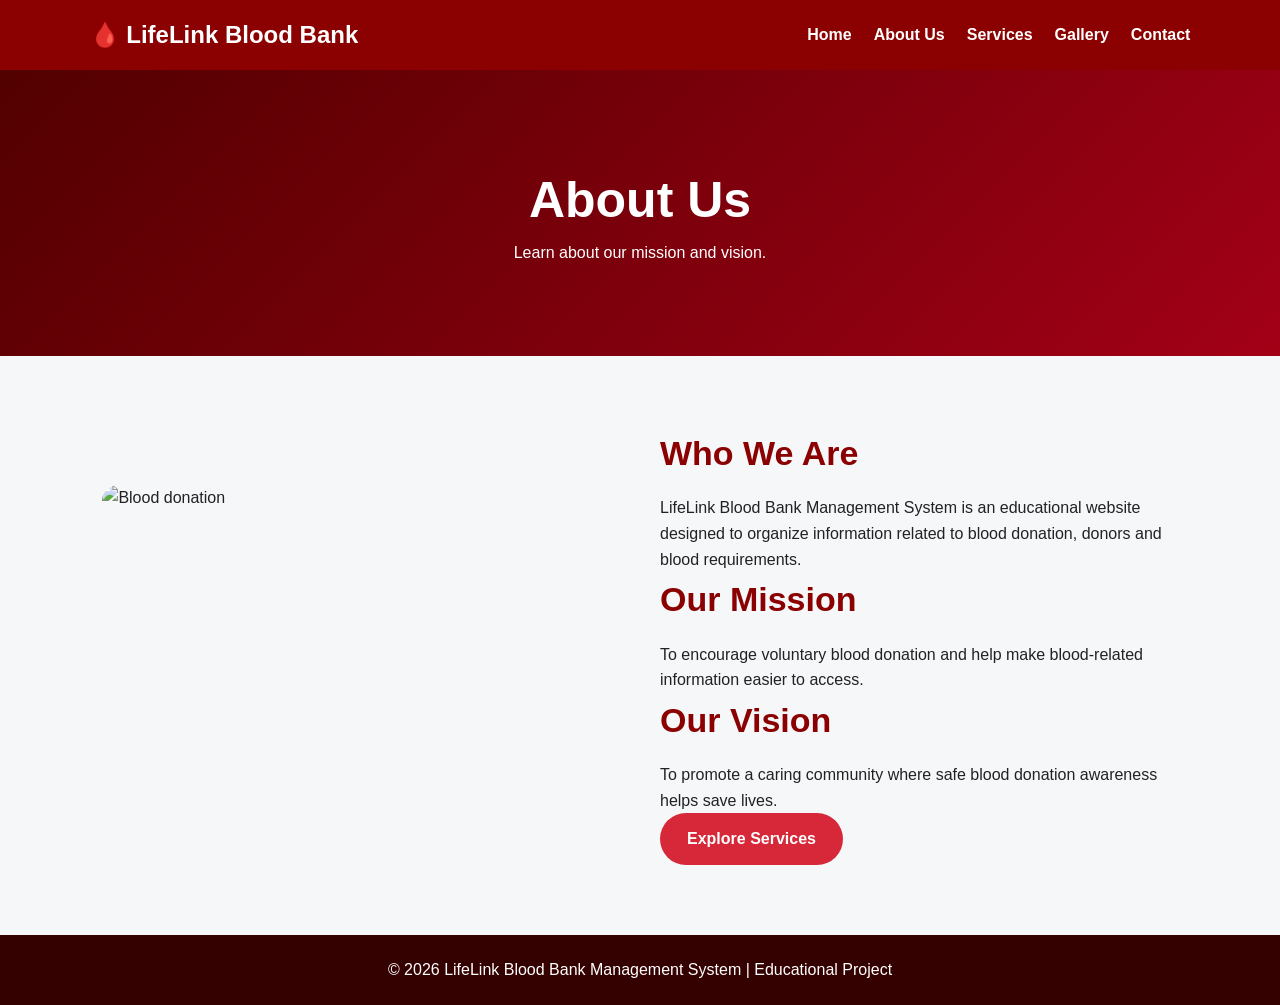
==== about.html @ 18d53e9d "Add files via upload" ====
<!DOCTYPE html><html lang="en"><head><meta charset="UTF-8"><meta name="viewport" content="width=device-width,initial-scale=1.0"><title>About Us | LifeLink</title><link rel="stylesheet" href="style.css"></head>
<body><nav>
<a class="logo" href="index.html">🩸 LifeLink Blood Bank</a>
<ul>
<li><a href="index.html">Home</a></li>
<li><a href="about.html">About Us</a></li>
<li><a href="services.html">Services</a></li>
<li><a href="gallery.html">Gallery</a></li>
<li><a href="contact.html">Contact</a></li>
</ul>
</nav><div class="page-banner"><h1>About Us</h1><p>Learn about our mission and vision.</p></div>
<section><div class="about-grid"><img src="https://images.unsplash.com/photo-1579154204601-01588f351e67?auto=format&fit=crop&w=1000&q=80" alt="Blood donation">
<div><h2>Who We Are</h2><p>LifeLink Blood Bank Management System is an educational website designed to organize information related to blood donation, donors and blood requirements.</p>
<h2>Our Mission</h2><p>To encourage voluntary blood donation and help make blood-related information easier to access.</p>
<h2>Our Vision</h2><p>To promote a caring community where safe blood donation awareness helps save lives.</p>
<a class="btn" href="services.html">Explore Services</a></div></div></section><footer>© 2026 LifeLink Blood Bank Management System | Educational Project</footer></body></html>
---- style.css ----
*{margin:0;padding:0;box-sizing:border-box;font-family:Arial,sans-serif}
html{scroll-behavior:smooth}
body{background:#f6f7f9;color:#222;line-height:1.6}
nav{background:#8b0000;padding:16px 7%;display:flex;align-items:center;justify-content:space-between;position:sticky;top:0;z-index:10}
.logo{color:#fff;font-size:24px;font-weight:700;text-decoration:none}
nav ul{display:flex;gap:22px;list-style:none;flex-wrap:wrap}
nav a{color:#fff;text-decoration:none;font-weight:600}
nav a:hover{color:#ffd0d0}
.hero{min-height:620px;display:grid;place-items:center;text-align:center;color:#fff;padding:40px 8%;background:linear-gradient(rgba(45,0,0,.68),rgba(45,0,0,.78)),url("https://images.unsplash.com/photo-1584982751601-97dcc096659c?auto=format&fit=crop&w=1600&q=80") center/cover}
.hero h1{font-size:clamp(42px,7vw,78px);max-width:1000px}
.hero p{font-size:20px;max-width:780px;margin:20px auto 30px}
.btn{display:inline-block;background:#d62839;color:#fff;border:none;border-radius:30px;padding:13px 27px;text-decoration:none;font-weight:700;cursor:pointer}
.btn:hover{background:#a90d1d}
section{padding:70px 8%}
.section-title{text-align:center;color:#8b0000;font-size:38px;margin-bottom:12px}
.section-text{text-align:center;max-width:800px;margin:0 auto 40px;color:#555}
.page-banner{padding:90px 8%;text-align:center;color:#fff;background:linear-gradient(135deg,#520000,#a30016)}
.page-banner h1{font-size:50px}
.cards{display:grid;grid-template-columns:repeat(auto-fit,minmax(230px,1fr));gap:24px}
.card{background:#fff;border-radius:16px;padding:28px;text-align:center;box-shadow:0 7px 22px rgba(0,0,0,.1)}
.card:hover{transform:translateY(-5px);transition:.25s}
.icon{font-size:52px;margin-bottom:12px}
.card h3{color:#8b0000;margin-bottom:10px}
.about-grid{display:grid;grid-template-columns:1fr 1fr;gap:40px;align-items:center}
.about-grid img{width:100%;border-radius:16px;min-height:320px;object-fit:cover}
.about-grid h2{color:#8b0000;font-size:34px;margin-bottom:15px}
.gallery{display:grid;grid-template-columns:repeat(auto-fit,minmax(240px,1fr));gap:20px}
.gallery img{width:100%;height:230px;object-fit:cover;border-radius:14px;box-shadow:0 5px 15px rgba(0,0,0,.12)}
.form-section{max-width:760px;margin:auto}
.form-box{background:#fff;padding:32px;border-radius:16px;box-shadow:0 8px 24px rgba(0,0,0,.1);margin-bottom:30px}
.form-box h2{text-align:center;color:#8b0000;margin-bottom:22px}
label{display:block;font-weight:700;margin:12px 0 6px}
input,select,textarea{width:100%;padding:13px;border:1px solid #ccc;border-radius:8px;font-size:16px}
textarea{min-height:120px;resize:vertical}
.two-col{display:grid;grid-template-columns:1fr 1fr;gap:16px}
.contact-info{display:grid;grid-template-columns:repeat(auto-fit,minmax(200px,1fr));gap:20px;margin-bottom:40px}
.info-box{background:#fff;padding:24px;text-align:center;border-radius:14px;box-shadow:0 5px 15px rgba(0,0,0,.1)}
.info-box h3{color:#8b0000}
footer{background:#350000;color:#fff;text-align:center;padding:22px;margin-top:0}
.login-page{min-height:100vh;display:grid;place-items:center;padding:25px;background:linear-gradient(rgba(50,0,0,.72),rgba(20,0,0,.82)),url("https://images.unsplash.com/photo-1576091160399-112ba8d25d1d?auto=format&fit=crop&w=1600&q=80") center/cover}
.login-box{background:#fff;width:min(430px,95vw);padding:40px;border-radius:18px;text-align:center;box-shadow:0 12px 35px rgba(0,0,0,.35)}
.login-box .blood{font-size:60px}
.login-box h1{color:#8b0000}
.login-box p{color:#666;margin-bottom:20px}
.small-link{display:block;margin-top:18px;color:#8b0000;text-decoration:none;font-weight:bold}
@media(max-width:760px){nav{flex-direction:column;gap:12px}nav ul{justify-content:center;gap:12px}.about-grid{grid-template-columns:1fr}.two-col{grid-template-columns:1fr}.page-banner h1{font-size:38px}}
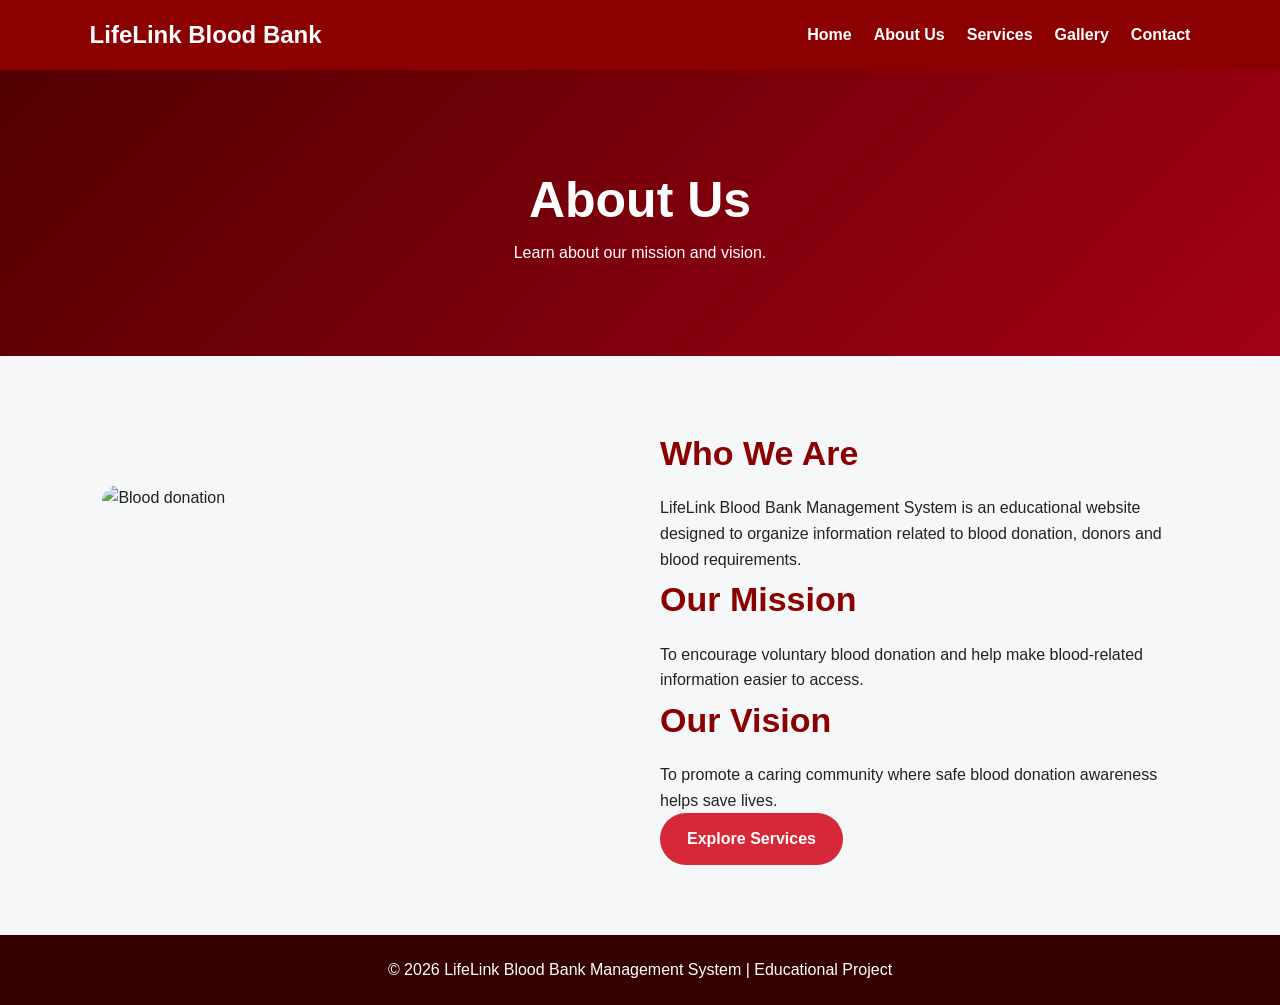
==== commit da78444a: "Remove emoji from logo link text" ====
--- a/about.html
+++ b/about.html
@@ -1,6 +1,6 @@
 <!DOCTYPE html><html lang="en"><head><meta charset="UTF-8"><meta name="viewport" content="width=device-width,initial-scale=1.0"><title>About Us | LifeLink</title><link rel="stylesheet" href="style.css"></head>
 <body><nav>
-<a class="logo" href="index.html">🩸 LifeLink Blood Bank</a>
+<a class="logo" href="index.html"> LifeLink Blood Bank</a>
 <ul>
 <li><a href="index.html">Home</a></li>
 <li><a href="about.html">About Us</a></li>
@@ -13,4 +13,4 @@
 <div><h2>Who We Are</h2><p>LifeLink Blood Bank Management System is an educational website designed to organize information related to blood donation, donors and blood requirements.</p>
 <h2>Our Mission</h2><p>To encourage voluntary blood donation and help make blood-related information easier to access.</p>
 <h2>Our Vision</h2><p>To promote a caring community where safe blood donation awareness helps save lives.</p>
-<a class="btn" href="services.html">Explore Services</a></div></div></section><footer>© 2026 LifeLink Blood Bank Management System | Educational Project</footer></body></html>+<a class="btn" href="services.html">Explore Services</a></div></div></section><footer>© 2026 LifeLink Blood Bank Management System | Educational Project</footer></body></html>
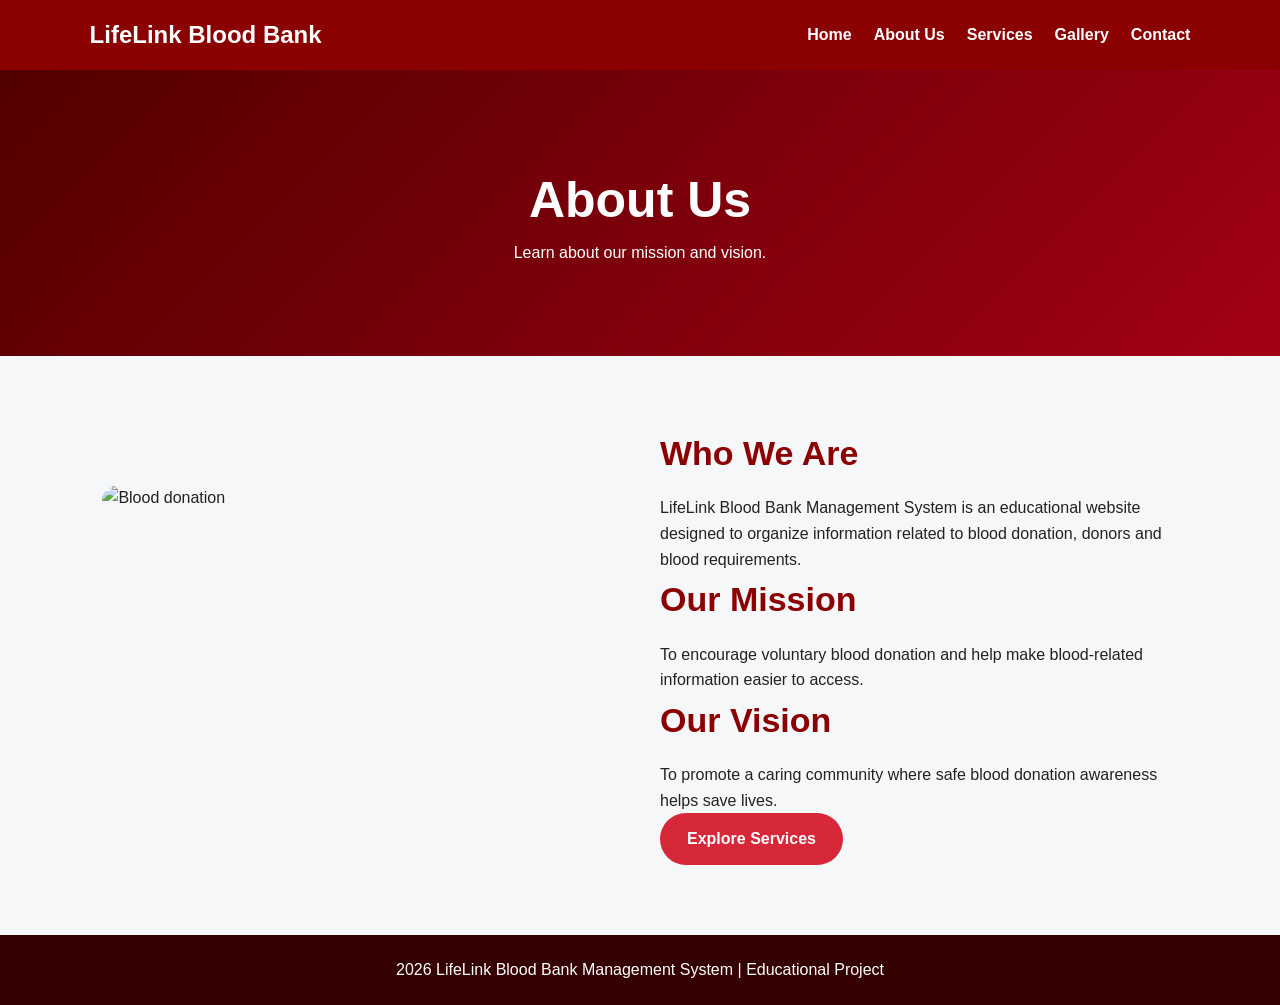
==== commit fe0b8d3b: "Refactor about.html structure and content" ====
--- a/about.html
+++ b/about.html
@@ -1,5 +1,12 @@
-<!DOCTYPE html><html lang="en"><head><meta charset="UTF-8"><meta name="viewport" content="width=device-width,initial-scale=1.0"><title>About Us | LifeLink</title><link rel="stylesheet" href="style.css"></head>
-<body><nav>
+<!DOCTYPE html>
+<html lang="en">
+  <head><meta charset="UTF-8">
+    <meta name="viewport" content="width=device-width,initial-scale=1.0">
+    <title>About Us | LifeLink</title>
+    <link rel="stylesheet" href="style.css">
+  </head>
+<body>
+  <nav>
 <a class="logo" href="index.html"> LifeLink Blood Bank</a>
 <ul>
 <li><a href="index.html">Home</a></li>
@@ -8,9 +15,27 @@
 <li><a href="gallery.html">Gallery</a></li>
 <li><a href="contact.html">Contact</a></li>
 </ul>
-</nav><div class="page-banner"><h1>About Us</h1><p>Learn about our mission and vision.</p></div>
-<section><div class="about-grid"><img src="https://images.unsplash.com/photo-1579154204601-01588f351e67?auto=format&fit=crop&w=1000&q=80" alt="Blood donation">
-<div><h2>Who We Are</h2><p>LifeLink Blood Bank Management System is an educational website designed to organize information related to blood donation, donors and blood requirements.</p>
-<h2>Our Mission</h2><p>To encourage voluntary blood donation and help make blood-related information easier to access.</p>
-<h2>Our Vision</h2><p>To promote a caring community where safe blood donation awareness helps save lives.</p>
-<a class="btn" href="services.html">Explore Services</a></div></div></section><footer>© 2026 LifeLink Blood Bank Management System | Educational Project</footer></body></html>
+</nav>
+  <div class="page-banner">
+    <h1>About Us</h1>
+    <p>Learn about our mission and vision.</p>
+  </div>
+<section>
+  <div class="about-grid">
+    <img src="https://images.unsplash.com/photo-1579154204601-01588f351e67?auto=format&fit=crop&w=1000&q=80" alt="Blood donation">
+<div>
+  <h2>Who We Are</h2>
+  <p>LifeLink Blood Bank Management System is an educational website designed to organize information related to blood donation, donors and blood requirements.</p>
+<h2>Our Mission</h2>
+  <p>To encourage voluntary blood donation and help make blood-related information easier to access.</p>
+<h2>Our Vision</h2>
+  <p>To promote a caring community where safe blood donation awareness helps save lives.</p>
+<a class="btn" href="services.html">Explore Services</a>
+</div>
+  </div>
+</section>
+  <footer>
+    2026 LifeLink Blood Bank Management System | Educational Project
+  </footer>
+</body>
+</html>
--- a/style.css
+++ b/style.css
@@ -1,47 +1,288 @@
 
-*{margin:0;padding:0;box-sizing:border-box;font-family:Arial,sans-serif}
-html{scroll-behavior:smooth}
-body{background:#f6f7f9;color:#222;line-height:1.6}
-nav{background:#8b0000;padding:16px 7%;display:flex;align-items:center;justify-content:space-between;position:sticky;top:0;z-index:10}
-.logo{color:#fff;font-size:24px;font-weight:700;text-decoration:none}
-nav ul{display:flex;gap:22px;list-style:none;flex-wrap:wrap}
-nav a{color:#fff;text-decoration:none;font-weight:600}
-nav a:hover{color:#ffd0d0}
-.hero{min-height:620px;display:grid;place-items:center;text-align:center;color:#fff;padding:40px 8%;background:linear-gradient(rgba(45,0,0,.68),rgba(45,0,0,.78)),url("https://images.unsplash.com/photo-1584982751601-97dcc096659c?auto=format&fit=crop&w=1600&q=80") center/cover}
-.hero h1{font-size:clamp(42px,7vw,78px);max-width:1000px}
-.hero p{font-size:20px;max-width:780px;margin:20px auto 30px}
-.btn{display:inline-block;background:#d62839;color:#fff;border:none;border-radius:30px;padding:13px 27px;text-decoration:none;font-weight:700;cursor:pointer}
-.btn:hover{background:#a90d1d}
-section{padding:70px 8%}
-.section-title{text-align:center;color:#8b0000;font-size:38px;margin-bottom:12px}
-.section-text{text-align:center;max-width:800px;margin:0 auto 40px;color:#555}
-.page-banner{padding:90px 8%;text-align:center;color:#fff;background:linear-gradient(135deg,#520000,#a30016)}
-.page-banner h1{font-size:50px}
-.cards{display:grid;grid-template-columns:repeat(auto-fit,minmax(230px,1fr));gap:24px}
-.card{background:#fff;border-radius:16px;padding:28px;text-align:center;box-shadow:0 7px 22px rgba(0,0,0,.1)}
-.card:hover{transform:translateY(-5px);transition:.25s}
-.icon{font-size:52px;margin-bottom:12px}
-.card h3{color:#8b0000;margin-bottom:10px}
-.about-grid{display:grid;grid-template-columns:1fr 1fr;gap:40px;align-items:center}
-.about-grid img{width:100%;border-radius:16px;min-height:320px;object-fit:cover}
-.about-grid h2{color:#8b0000;font-size:34px;margin-bottom:15px}
-.gallery{display:grid;grid-template-columns:repeat(auto-fit,minmax(240px,1fr));gap:20px}
-.gallery img{width:100%;height:230px;object-fit:cover;border-radius:14px;box-shadow:0 5px 15px rgba(0,0,0,.12)}
-.form-section{max-width:760px;margin:auto}
-.form-box{background:#fff;padding:32px;border-radius:16px;box-shadow:0 8px 24px rgba(0,0,0,.1);margin-bottom:30px}
-.form-box h2{text-align:center;color:#8b0000;margin-bottom:22px}
-label{display:block;font-weight:700;margin:12px 0 6px}
+*{
+margin:0;
+padding:0;
+box-sizing:border-box;
+font-family:Arial,sans-serif
+}
+html
+{
+scroll-behavior:smooth
+}
+body
+{
+background:#f6f7f9;
+color:#222;
+line-height:1.6
+}
+nav
+{
+background:#8b0000;
+padding:16px 7%;
+display:flex;
+align-items:center;
+justify-content:space-between;
+position:sticky;top:0;
+z-index:10
+}
+.logo
+{
+color:#fff;
+font-size:24px;
+font-weight:700;
+text-decoration:none
+}
+nav ul
+{
+display:flex;
+gap:22px;
+list-style:none;
+flex-wrap:wrap
+}
+nav a
+{
+color:#fff;
+text-decoration:none;
+font-weight:600
+}
+nav a:hover
+{
+color:#ffd0d0
+}
+.hero
+{
+min-height:620px;
+display:grid;
+place-items:center;
+text-align:center;
+color:#fff;
+padding:40px 8%;
+background:linear-gradient(rgba(45,0,0,.68),rgba(45,0,0,.78)),
+url("https://images.unsplash.com/photo-1584982751601-97dcc096659c?auto=format&fit=crop&w=1600&q=80") center/cover
+}
+.hero h1
+{
+font-size:clamp(42px,7vw,78px);max-width:1000px
+}
+.hero p
+{
+font-size:20px;
+max-width:780px;
+margin:20px auto 30px
+}
+.btn
+{
+display:inline-block;
+background:#d62839;color:#fff;
+border:none;border-radius:30px;
+padding:13px 27px;
+text-decoration:none;
+font-weight:700;
+cursor:pointer
+}
+.btn:hover
+{
+background:#a90d1d
+}
+section
+{
+padding:70px 8%
+}
+.section-title
+{
+text-align:center;
+color:#8b0000;
+font-size:38px;
+margin-bottom:12px
+}
+.section-text
+{
+text-align:center;
+max-width:800px;
+margin:0 auto 40px;color:#555
+}
+.page-banner
+{
+padding:90px 8%;
+text-align:center;
+color:#fff;
+background:linear-gradient(135deg,#520000,#a30016)
+}
+.page-banner h1
+{
+font-size:50px
+}
+.cards
+{
+display:grid;
+grid-template-columns:repeat(auto-fit,minmax(230px,1fr));
+gap:24px
+}
+.card
+{
+background:#fff;
+border-radius:16px;
+padding:28px;
+text-align:center;
+box-shadow:0 7px 22px rgba(0,0,0,.1)
+}
+.card:hover
+{
+transform:translateY(-5px);
+transition:.25s
+}
+.icon
+{
+font-size:52px;
+margin-bottom:12px
+}
+.card h3
+{
+color:#8b0000;margin-bottom:10px
+}
+.about-grid
+{
+display:grid;
+grid-template-columns:1fr 1fr;
+gap:40px;align-items:center
+}
+.about-grid img
+{
+width:100%;
+border-radius:16px;
+min-height:320px;
+object-fit:cover
+}
+.about-grid h2
+{
+color:#8b0000;
+font-size:34px;
+margin-bottom:15px
+}
+.gallery
+{
+display:grid;
+grid-template-columns:repeat(auto-fit,minmax(240px,1fr));gap:20px
+}
+.gallery img
+{
+width:100%;
+height:230px;
+object-fit:cover;
+border-radius:14px;
+box-shadow:0 5px 15px rgba(0,0,0,.12)
+}
+.form-section
+{
+max-width:760px;margin:auto
+}
+.form-box
+{
+background:#fff;
+padding:32px;
+border-radius:16px;
+box-shadow:0 8px 24px rgba(0,0,0,.1);
+margin-bottom:30px
+}
+.form-box h2
+{
+text-align:center;
+color:#8b0000;
+margin-bottom:22px
+}
+label
+{
+display:block;
+font-weight:700;
+margin:12px 0 6px
+}
 input,select,textarea{width:100%;padding:13px;border:1px solid #ccc;border-radius:8px;font-size:16px}
-textarea{min-height:120px;resize:vertical}
-.two-col{display:grid;grid-template-columns:1fr 1fr;gap:16px}
-.contact-info{display:grid;grid-template-columns:repeat(auto-fit,minmax(200px,1fr));gap:20px;margin-bottom:40px}
-.info-box{background:#fff;padding:24px;text-align:center;border-radius:14px;box-shadow:0 5px 15px rgba(0,0,0,.1)}
-.info-box h3{color:#8b0000}
-footer{background:#350000;color:#fff;text-align:center;padding:22px;margin-top:0}
-.login-page{min-height:100vh;display:grid;place-items:center;padding:25px;background:linear-gradient(rgba(50,0,0,.72),rgba(20,0,0,.82)),url("https://images.unsplash.com/photo-1576091160399-112ba8d25d1d?auto=format&fit=crop&w=1600&q=80") center/cover}
-.login-box{background:#fff;width:min(430px,95vw);padding:40px;border-radius:18px;text-align:center;box-shadow:0 12px 35px rgba(0,0,0,.35)}
-.login-box .blood{font-size:60px}
-.login-box h1{color:#8b0000}
-.login-box p{color:#666;margin-bottom:20px}
-.small-link{display:block;margin-top:18px;color:#8b0000;text-decoration:none;font-weight:bold}
-@media(max-width:760px){nav{flex-direction:column;gap:12px}nav ul{justify-content:center;gap:12px}.about-grid{grid-template-columns:1fr}.two-col{grid-template-columns:1fr}.page-banner h1{font-size:38px}}
+textarea
+{
+min-height:120px;resize:vertical
+}
+.two-col
+{
+display:grid;
+grid-template-columns:1fr 1fr;
+gap:16px
+}
+.contact-info
+{
+display:grid;
+grid-template-columns:repeat(auto-fit,minmax(200px,1fr));
+gap:20px;margin-bottom:40px
+}
+.info-box
+{
+background:#fff;
+padding:24px;
+text-align:center;
+border-radius:14px;
+box-shadow:0 5px 15px rgba(0,0,0,.1)
+}
+.info-box h3
+{
+color:#8b0000
+}
+footer
+{
+background:#350000;color:#fff;
+text-align:center;
+padding:22px;
+margin-top:0
+}
+.login-page
+{
+min-height:100vh;
+display:grid;
+place-items:center;
+padding:25px;
+background:linear-gradient(rgba(50,0,0,.72),rgba(20,0,0,.82)),
+url("https://images.unsplash.com/photo-1576091160399-112ba8d25d1d?auto=format&fit=crop&w=1600&q=80") center/cover
+}
+.login-box
+{
+background:#fff;width:min(430px,95vw);
+padding:40px;
+border-radius:18px;
+text-align:center;
+box-shadow:0 12px 35px rgba(0,0,0,.35)
+}
+.login-box .blood
+{
+font-size:60px
+}
+.login-box h1
+{
+color:#8b0000
+}
+.login-box p
+{
+color:#666;
+margin-bottom:20px
+}
+.small-link
+{
+display:block;
+margin-top:18px;color:#8b0000;
+text-decoration:none;
+font-weight:bold
+}
+@media(max-width:760px)
+{
+nav{
+flex-direction:column;gap:12px
+}
+nav ul
+{
+justify-content:center;gap:12px
+}
+.about-grid
+{
+grid-template-columns:1fr
+}
+.two-col
+{grid-template-columns:1fr}
+.page-banner h1{font-size:38px}
+}
